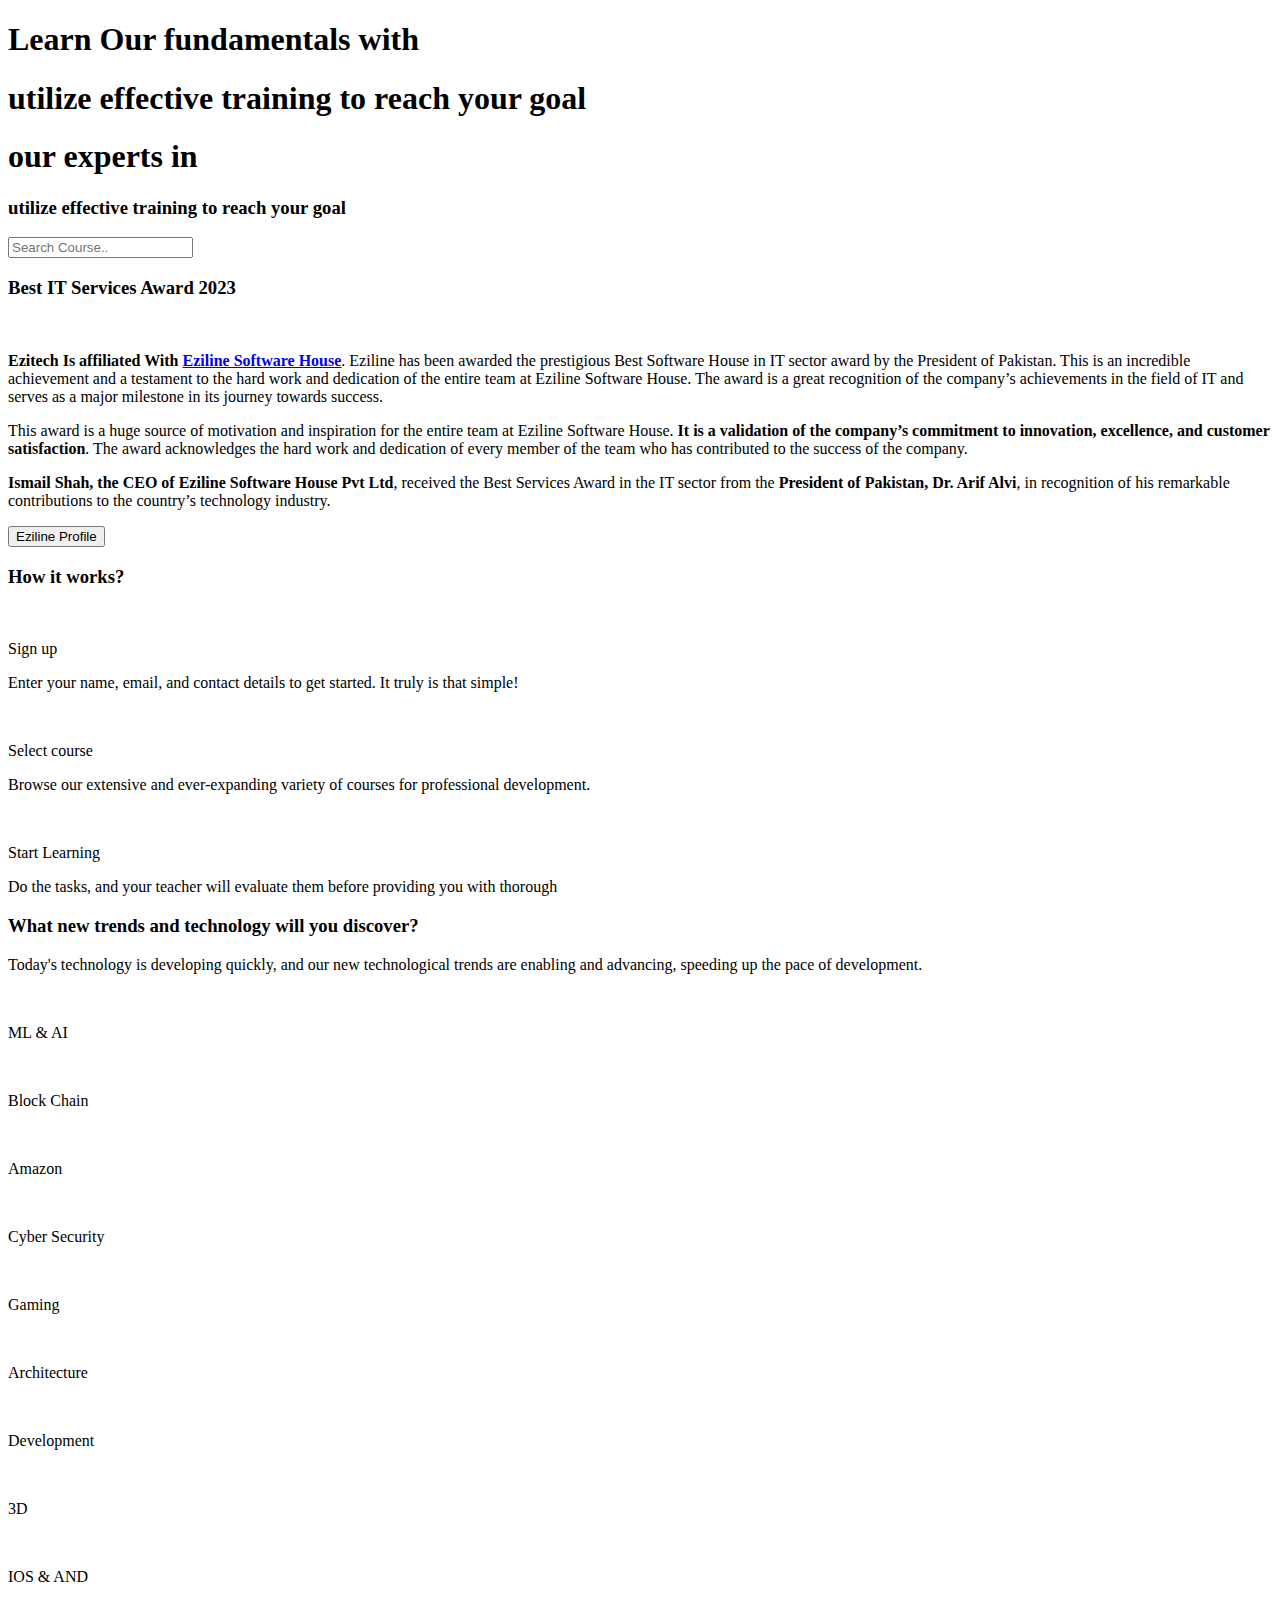
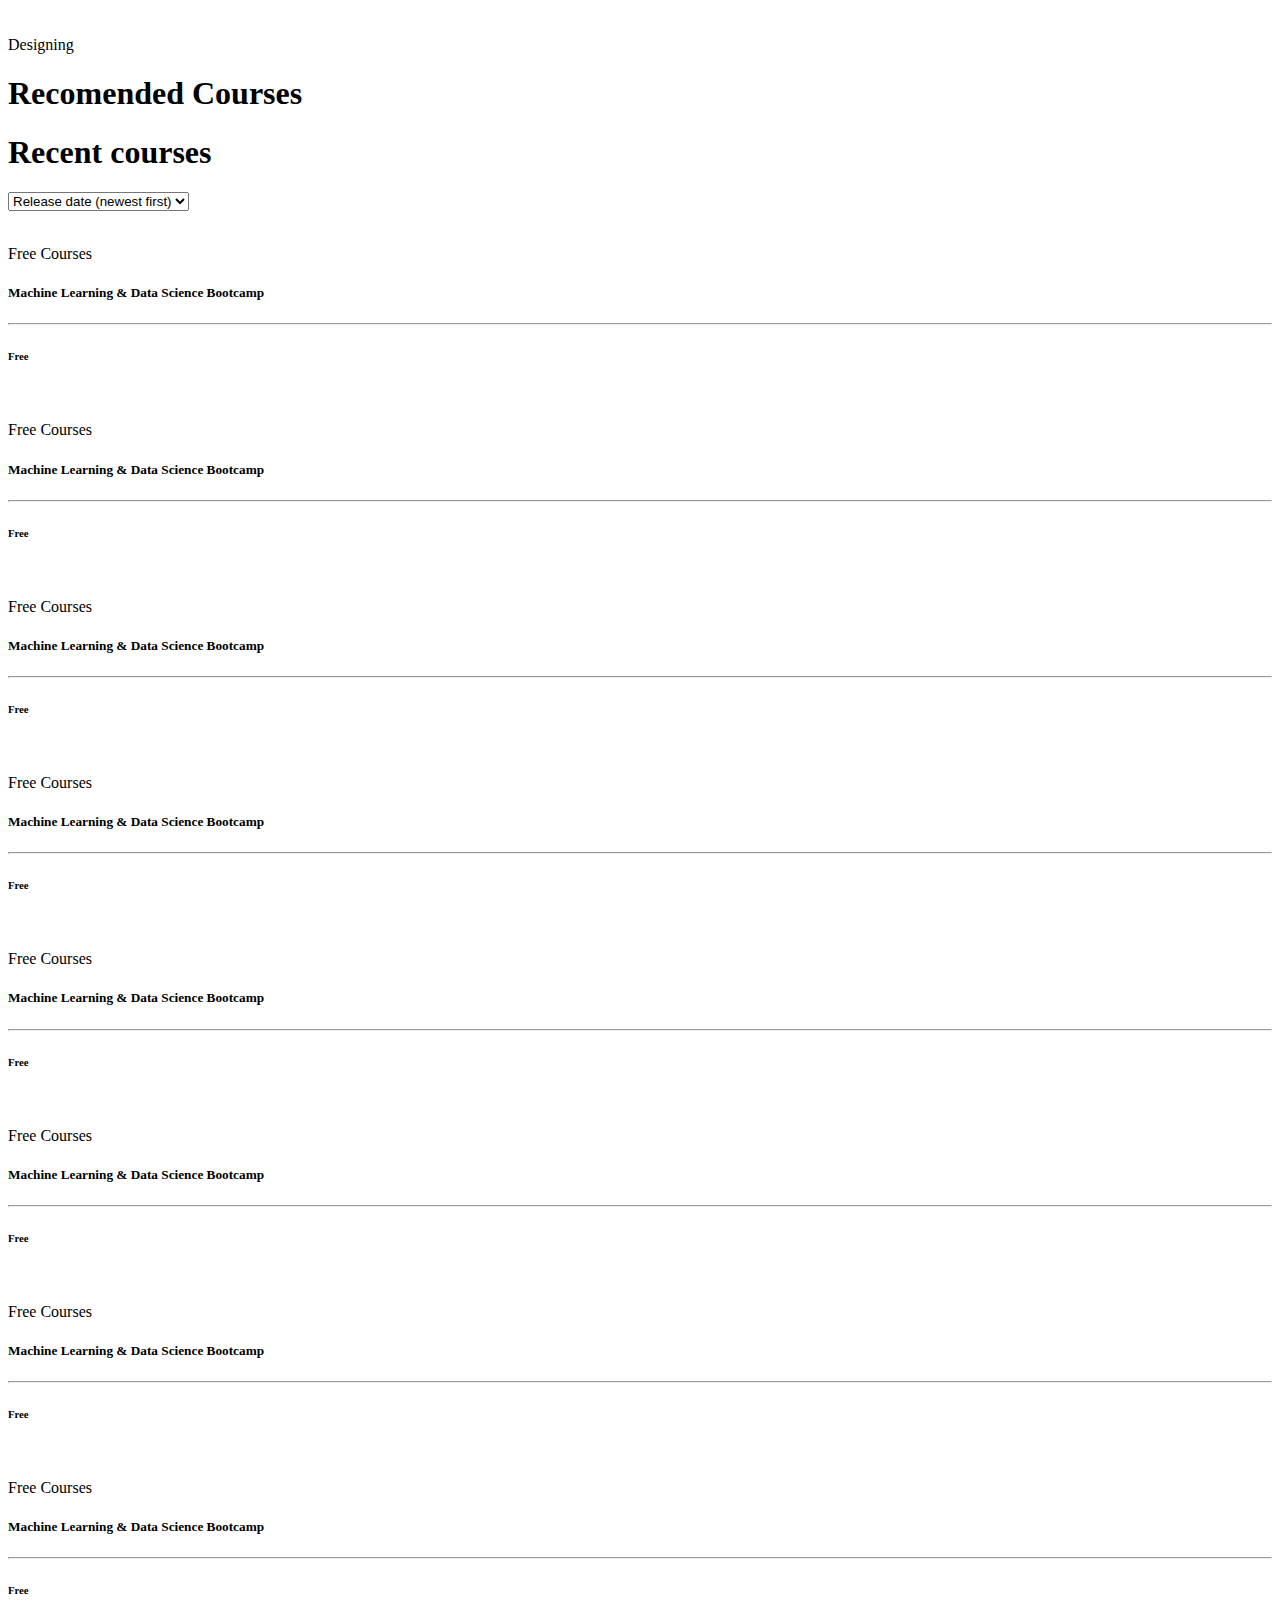
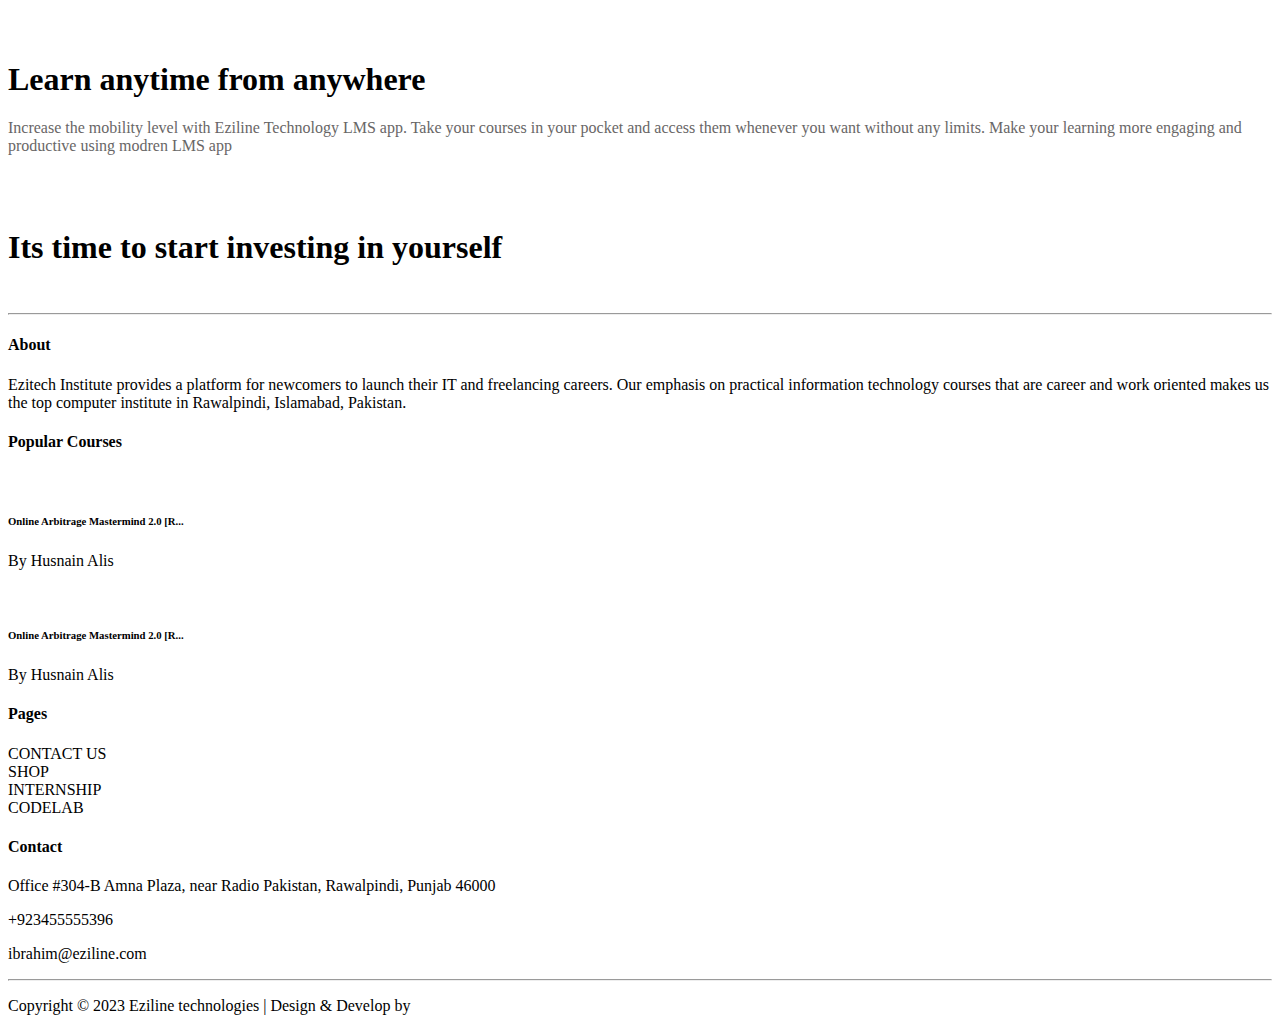
==== Landing page eziline/index.html @ af984516 "Clone Eziline Software house landing page during my internship" ====
<!DOCTYPE html>
<html lang="en">
  <head>
    <meta charset="utf-8" />
    <meta name="viewport" content="width=device-width, initial-scale=1" />
    <title>Bootstrap demo</title>
    <link
      href="https://cdn.jsdelivr.net/npm/bootstrap@5.3.2/dist/css/bootstrap.min.css"
      rel="stylesheet"
      integrity="sha384-T3c6CoIi6uLrA9TneNEoa7RxnatzjcDSCmG1MXxSR1GAsXEV/Dwwykc2MPK8M2HN"
      crossorigin="anonymous"
    />
    <link rel="stylesheet" href="/css/index.css" />
   
  </head>
  <body>
    
    <div class="container-fluid screen1 py-5">
     

     


      <div class="row text-capitalize text-center textarea">
        <div class=" offset-2 col-8">
          <h1 class="display-4 d-md-inline d-none">Learn Our fundamentals with</h1>
          <h1 class="display-4 d-md-none d-block"> utilize effective training to reach your goal </h1>
          <h1 class="display-4 d-md-inline d-none">our experts in </h1><span class="display-4" id="text"></span>
          <h3 class="lead py-4 d-md-block d-none">
            utilize effective training to reach your goal
          </h3>
          <input type="search" class="d-md-inline d-none mb-5" name="" placeholder="Search Course.." id="" />
        </div>
      </div>
    </div>
    <div class="container screen2 my-5">
      <div class="row text-capitalize text-center my-5">
        <div class="col"><h3>Best IT Services Award 2023</h3></div>
      </div>
      <div class="row">
        <div class="col-md-4">
          <img
            src="https://ezitech.org/wp-content/uploads/2023/03/Screenshot-2023-03-02-at-11.57.27-AM-1-486x562.png"
            class="img-fluid"
            alt=""
          />
        </div>
        <div class="col-md-8 pt-md-0 mt-md-0 pt-2 mt-2">
          <p style="text-align: left">
            <strong
              >Ezitech Is affiliated With
              <a href="https://www.eziline.com/"
                >Eziline Software House</a
              ></strong
            >. Eziline has been awarded the prestigious Best Software House in
            IT sector award by the President of Pakistan. This is an incredible
            achievement and a testament to the hard work and dedication of the
            entire team at Eziline Software House. The award is a great
            recognition of the company’s achievements in the field of IT and
            serves as a major milestone in its journey towards success.
          </p>
          <p>
            This award is a huge source of motivation and inspiration for the
            entire team at Eziline Software House.
            <strong
              >It is a validation of the company’s commitment to innovation,
              excellence, and customer satisfaction</strong
            >. The award acknowledges the hard work and dedication of every
            member of the team who has contributed to the success of the
            company.
          </p>
          <p>
            <strong
              >Ismail Shah, the CEO of Eziline Software House Pvt Ltd</strong
            >, received the Best Services Award in the IT sector from the
            <strong>President of Pakistan, Dr. Arif Alvi</strong>, in
            recognition of his remarkable contributions to the country’s
            technology industry.
          </p>
          <button>Eziline Profile</button>
        </div>
      </div>
    </div>

    <div class="container screen3">
      <div class="row my-5 text-center text-capitalize">
        <h3>How it works?</h3>
      </div>
      <div class="row text-center">
        <div class="col-md-4">
          <img
            src="/pics/216ad0da-75f9-4e24-b6ec-477afe3dc6c2.svg"
            class="img-fluid"
            alt=""
          />
          <p class="lead"></p>
          <p>Sign up</p>
          <p class="disc">
            Enter your name, email, and contact details to get started. It truly
            is that simple!
          </p>
        </div>
        <div class="col-md-4">
          <img
            src="/pics/dc2e5664-c90b-47d3-ad86-4860d869b733.svg"
            class="img-fluid"
            alt=""
          />
          <p class="lead"></p>
          <p>Select course</p>
          <p class="disc">
            Browse our extensive and ever-expanding variety of courses for
            professional development.
          </p>
        </div>
        <div class="col-md-4">
          <img
            src="/pics/216ad0da-75f9-4e24-b6ec-477afe3dc6c2.svg"
            class="img-fluid"
            alt=""
          />
          <p class="lead"></p>
          <p>Start Learning</p>
          <p class="disc">
            Do the tasks, and your teacher will evaluate them before providing
            you with thorough
          </p>
        </div>
      </div>
    </div>

    <div class="container screen4">
      <div class="row py-5 text-capitalize text-center">
        <div class="offset-md-2 col-md-8">
          <h3>What new trends and technology will you discover?</h3>
          <p class="disc">
            Today's technology is developing quickly, and our new technological
            trends are enabling and advancing, speeding up the pace of
            development.
          </p>
        </div>
      </div>
      <div class="row text-center justify-content-around">
        <div class="col-md-2 col-sm-3 col-5 my-2 courses">
          <img
            src="/pics/artificial-intelligence-3-69x69.png"
            class="img-fluid w-50 py-4"
            alt=""
          />
          <p>ML & AI</p>
        </div>
        <div class="col-md-2 col-sm-3 col-5 mx-1 my-2 courses">
          <img
            src="/pics/blockchain-69x69.png"
            class="img-fluid w-50 py-4"
            alt=""
          />
          <p>Block Chain</p>
        </div>

        <div class="col-md-2 col-sm-3 col-5 my-2 courses">
          <img src="/pics/aaaa-69x69.png" class="img-fluid w-50 py-4" alt="" />
          <p>Amazon</p>
        </div>

        <div class="col-md-2 col-sm-3 col-5 mx-1 my-2 courses">
          <img
            src="/pics/cccccc-69x69.png"
            class="img-fluid w-50 py-4"
            alt=""
          />
          <p>Cyber Security</p>
        </div>

        <div class="col-md-2 col-sm-3 col-5 my-2 courses">
          <img src="/pics/vvvv-69x69.png" class="img-fluid w-50 py-4" alt="" />
          <p>Gaming</p>
        </div>

        <div class="col-md-2 col-sm-3 col-5 mx-1 my-2 courses">
          <img src="/pics/ssss-69x69.png" class="img-fluid w-50 py-4" alt="" />
          <p>Architecture</p>
        </div>

        <div class="col-md-2 col-sm-3 col-5 mx-1 my-2 courses">
          <img src="/pics/ffff-69x69.png" class="img-fluid w-50 py-4" alt="" />
          <p>Development</p>
        </div>

        <div class="col-md-2 col-sm-3 col-5 mx-1 my-2 courses">
          <img src="/pics/3d-68x68.png" class="img-fluid w-50 py-4" alt="" />
          <p>3D</p>
        </div>

        <div class="col-md-2 col-sm-3 col-5 mx-1 my-2 courses">
          <img
            src="/pics/aaaaaaaaaaaaaaaaaaaaaa-69x69.png"
            class="img-fluid w-50 py-4"
            alt=""
          />
          <p>IOS & AND</p>
        </div>

        <div class="col-md-2 col-sm-3 col-5 mx-1 my-2 courses">
          <img src="/pics/www-69x69.png" class="img-fluid w-50 py-4" alt="" />
          <p>Designing</p>
        </div>
      </div>
    </div>

    <div class="container-fluid screen5">
      <div class="row text-center py-5">
        <div class="offset-md-2 col-md-8">
          <h1>Recomended Courses</h1>
        </div>
      </div>
      <div class="row justify-content-around card1" id="card"></div>

      <div class="row text-center">
        <div class="mt-4 text-center" id="buttons"></div>
      </div>
    </div>

    <div class="container-fluid screen6">
      <div class="row my-5 pt-3">
        <div class="col-sm-6">
          <h1>Recent courses</h1>
        </div>
        <div class="col-sm-6 p text-sm-end">
          <select name="filter" class="p-2 rounded" id="filter">
            <option value="1">Release date (newest first)</option>
            <option value="2">Release date (oldest first)</option>
            <option value="3">Overall Rating</option>
            <option value="4">Popular (most viewed)</option>
          </select>
        </div>
      </div>
      <div class="row">
        <div class="col-md-3 col-sm-5 mb-3 courses2">
          <img
            src="https://ezitech.org/wp-content/uploads/2022/11/lqAnYIWetmy83To78KmRLYFY2Pb6INY7nVqpfrfE.jpg"
            class="img-fluid"
            alt=""
          />
          <p class="mx-3">Free Courses</p>
          <h5 class="mx-3">Machine Learning & Data Science Bootcamp</h5>
          <hr />
          <h6 class="text-end mx-3"><strong>Free</strong></h6>
        </div>
        <div class="col-md-3 col-sm-5 mb-3 courses2">
          <img
            src="https://ezitech.org/wp-content/uploads/2022/10/app-tips-google-my-business-00-hero.jpg"
            class="img-fluid"
            alt=""
          />
          <p class="mx-3">Free Courses</p>
          <h5 class="mx-3">Machine Learning & Data Science Bootcamp</h5>
          <hr />
          <h6 class="text-end mx-3"><strong>Free</strong></h6>
        </div>
        <div class="col-md-3 col-sm-5 mb-3 courses2">
          <img
            src="https://ezitech.org/wp-content/uploads/2022/10/what-is-copywriter-hero.png"
            class="img-fluid"
            alt=""
          />
          <p class="mx-3">Free Courses</p>
          <h5 class="mx-3">Machine Learning & Data Science Bootcamp</h5>
          <hr />
          <h6 class="text-end mx-3"><strong>Free</strong></h6>
        </div>
        <div class="col-md-3 col-sm-5 mb-3 courses2">
          <img
            src="https://ezitech.org/wp-content/uploads/2022/10/post-3.jpg"
            class="img-fluid"
            alt=""
          />
          <p class="mx-3">Free Courses</p>
          <h5 class="mx-3">Machine Learning & Data Science Bootcamp</h5>
          <hr />
          <h6 class="text-end mx-3"><strong>Free</strong></h6>
        </div>
      </div>
      <div class="row py-4">
        <div class="col-md-3 col-sm-5 mb-3 courses2">
          <img
            src="https://ezitech.org/wp-content/uploads/2022/10/1294-Thumbnail.width-1200.jpg"
            class="img-fluid"
            alt=""
          />
          <p class="mx-3">Free Courses</p>
          <h5 class="mx-3">Machine Learning & Data Science Bootcamp</h5>
          <hr />
          <h6 class="text-end mx-3"><strong>Free</strong></h6>
        </div>
        <div class="col-md-3 col-sm-5 mb-3 courses2">
          <img
            src="https://ezitech.org/wp-content/uploads/2022/10/linkedin-search-630834c87e29b-sej-1520x800-1.png"
            class="img-fluid"
            alt=""
          />
          <p class="mx-3">Free Courses</p>
          <h5 class="mx-3">Machine Learning & Data Science Bootcamp</h5>
          <hr />
          <h6 class="text-end mx-3"><strong>Free</strong></h6>
        </div>
        <div class="col-md-3 col-sm-5 mb-3 courses2">
          <img
            src="https://ezitech.org/wp-content/uploads/2022/10/Instagram-vs-Facebook-Which-is-Better-for-Video-Marketing.png"
            class="img-fluid"
            alt=""
          />
          <p class="mx-3">Free Courses</p>
          <h5 class="mx-3">Machine Learning & Data Science Bootcamp</h5>
          <hr />
          <h6 class="text-end mx-3"><strong>Free</strong></h6>
        </div>
        <div class="col-md-3 col-sm-5 mb-3 courses2">
          <img
            src="https://ezitech.org/wp-content/uploads/2022/10/What-is-a-digital-marketing-agency.webp"
            class="img-fluid"
            alt=""
          />
          <p class="mx-3">Free Courses</p>
          <h5 class="mx-3">Machine Learning & Data Science Bootcamp</h5>
          <hr />
          <h6 class="text-end mx-3"><strong>Free</strong></h6>
        </div>
      </div>
    </div>

    <div class="container screen7">
      <div class="row my-5">
        <div class="offset-sm-1 col-sm-6 my-4">
          <img src="/pics/phone-copy.webp" class="img-fluid" alt="" />
        </div>
        <div class="col-sm-5">
          <h1 class="display-4 pt-sm-5 mt-sm-5">
            Learn <span>anytime</span> from anywhere
          </h1>
          <p class="d-md-flex d-none pt-3" style="color: rgb(104, 102, 102);">Increase the mobility level with Eziline Technology LMS app. Take your courses in your pocket and access them whenever you want without any limits. Make your learning more engaging and productive using modren LMS app</p>
          <div class="row mt-5">
            <div class="col-5">
              <img src="/pics/appstore-copy.webp" class="img-fluid" alt="" />
            </div>
            <div class="col-4">
              <img
                src="/pics/%D0%98%D0%B7%D0%BE%D0%B1%D1%80%D0%B0%D0%B6%D0%B5%D0%BD%D0%B8%D0%B5_22.png"
                class="img-fluid"
                alt=""
              />
            </div>
          </div>
        </div>
      </div>
    </div>
    <div class="screen8 container-fluid">
      <div class="row text-center">
        <div class="col">
          <h1 class="display-5 pt-5 mt-5">
            Its time to <span>start</span> investing in yourself
          </h1>
        </div>
      </div>
      <div class="row text-center mt-5">
        <div class="col">
          <img
            src="https://ezitech.org/wp-content/uploads/2023/03/8-3-1441x555-copy-1438x554.webp"
            class="img-fluid"
            alt=""
          />
          <hr>
        </div>
      </div>
    </div>
    
<footer class="container-fluid pt-5">
  
  <div class="row">
    <div class="col-md-3 col-sm-6 col-12">
      <h4 class="pb-4">About</h4>
      <p> Ezitech Institute provides a platform for newcomers to launch their IT and freelancing careers. Our emphasis on practical information technology courses that are career and work oriented makes us the top computer institute in Rawalpindi, Islamabad, Pakistan.</p>

    </div>
    <div class="col-md-3 col-sm-6 col-12">
      <h4 class="pb-4">Popular Courses</h4>
      <div class="row">
        <div class="col-3">
<img src="https://ezitech.org/wp-content/uploads/2023/03/shutterstock_1936430215-75x75.png" class="img-fluid" alt="">
        </div>
        <div class="col-9">
          <h6>Online Arbitrage Mastermind 2.0 [R...</h6>
          <p class="disc">By Husnain Alis</p>
        </div>
      </div>
      <div class="row">
        <div class="col-3">
<img src="https://ezitech.org/wp-content/uploads/2023/07/5167842_cafe-75x75.webp" class="img-fluid" alt="">
        </div>
        <div class="col-9">
          <h6>Online Arbitrage Mastermind 2.0 [R...</h6>
          <p class="disc">By Husnain Alis</p>
        </div>
      </div>

    </div>
    <div class="col-md-3 col-sm-6 col-12">
      <h4 class="pb-4">Pages</h4>
      <li class="pt-2">CONTACT US</li>
      <li class="pt-2">SHOP</li>
      <li class="pt-2">INTERNSHIP</li>
      <li class="pt-2">CODELAB</li>

    </div>
    <div class="col-md-3 col-sm-6 col-12">
      <h4 class="pb-4">Contact</h4>
<p>Office #304-B Amna Plaza, near Radio Pakistan, Rawalpindi, Punjab 46000</p>
<p>+923455555396</p>
<p>ibrahim@eziline.com</p>
    </div>
    
  </div>
  <hr>
  <div class="row text-center pb-3">
    <div class="col"><p>Copyright © 2023 Eziline technologies | Design & Develop by <a style="color: white; text-decoration: underline;"  href="">Eziline Software House</a></p></div>
  </div>
</footer>
    <script
      src="https://cdn.jsdelivr.net/npm/bootstrap@5.3.2/dist/js/bootstrap.bundle.min.js"
      integrity="sha384-C6RzsynM9kWDrMNeT87bh95OGNyZPhcTNXj1NW7RuBCsyN/o0jlpcV8Qyq46cDfL"
      crossorigin="anonymous"
    ></script>
    <script src="/js/index.js"></script>
  </body>
</html>
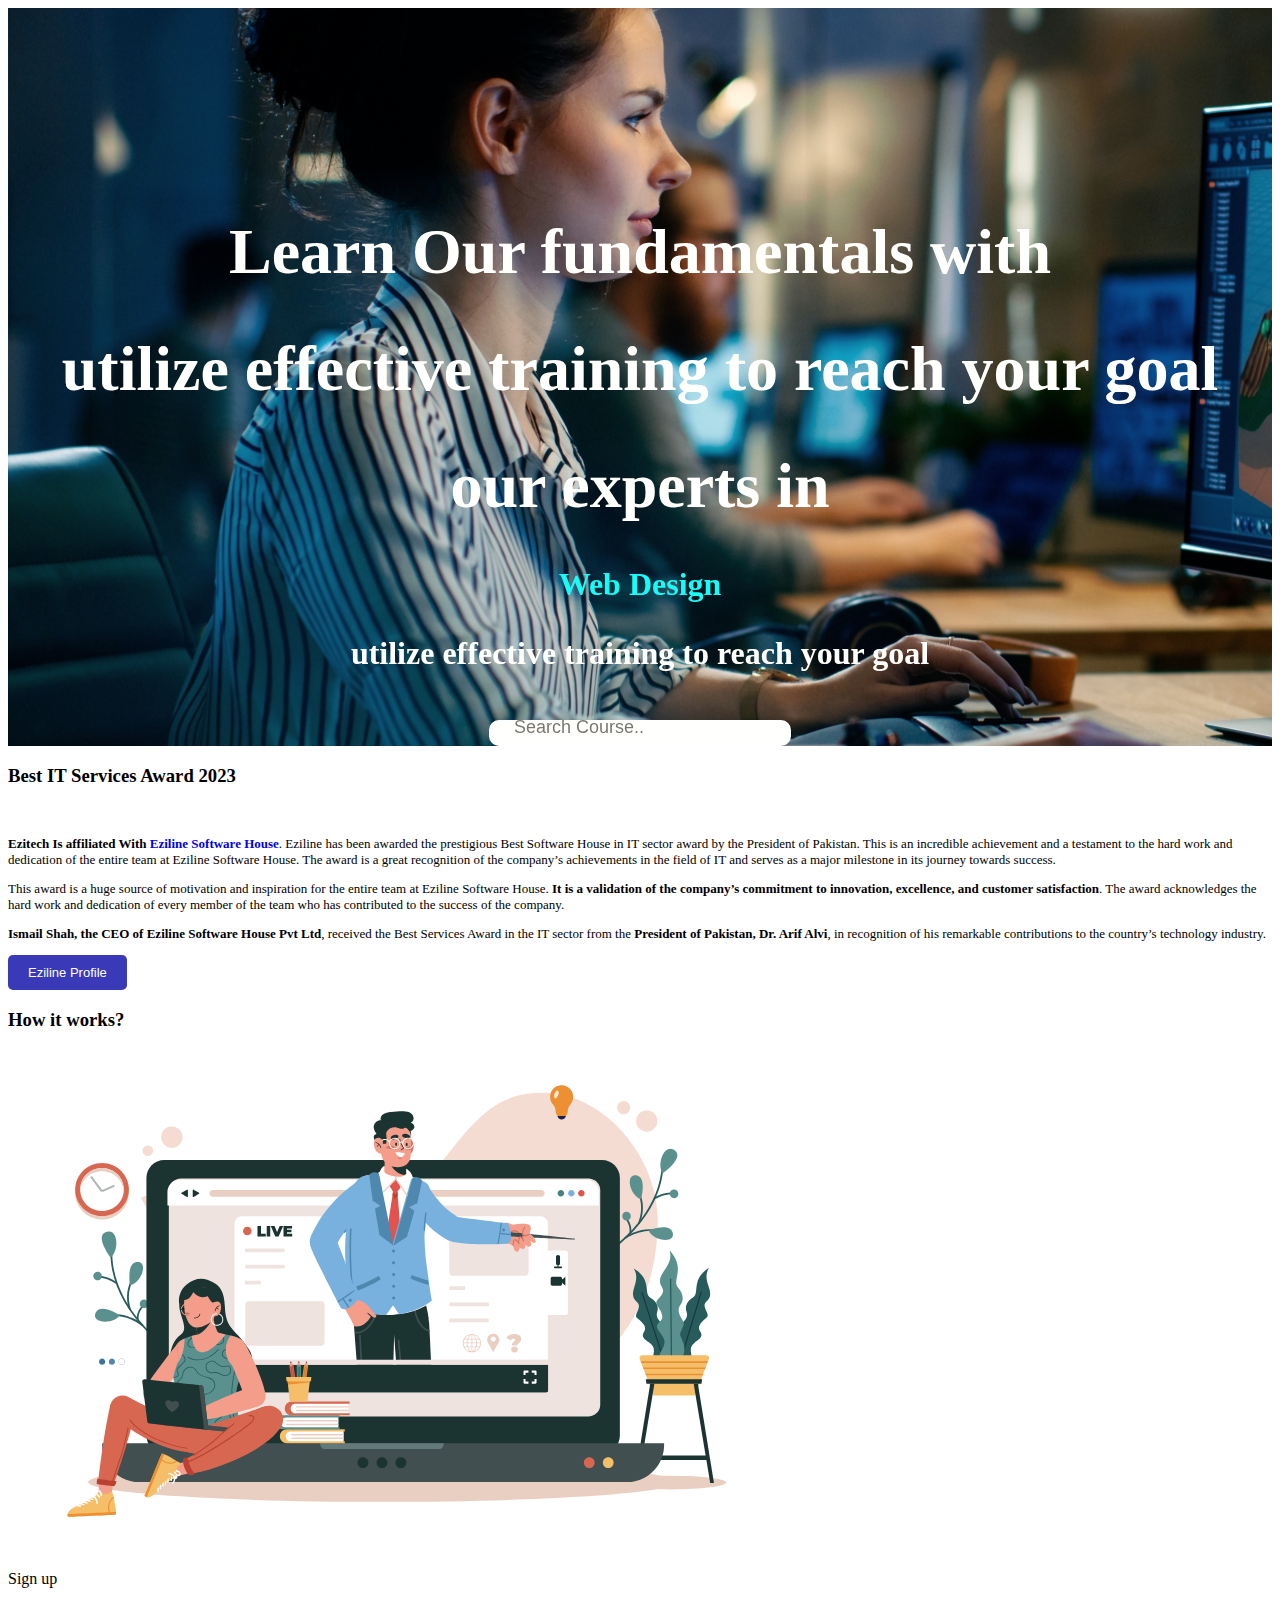
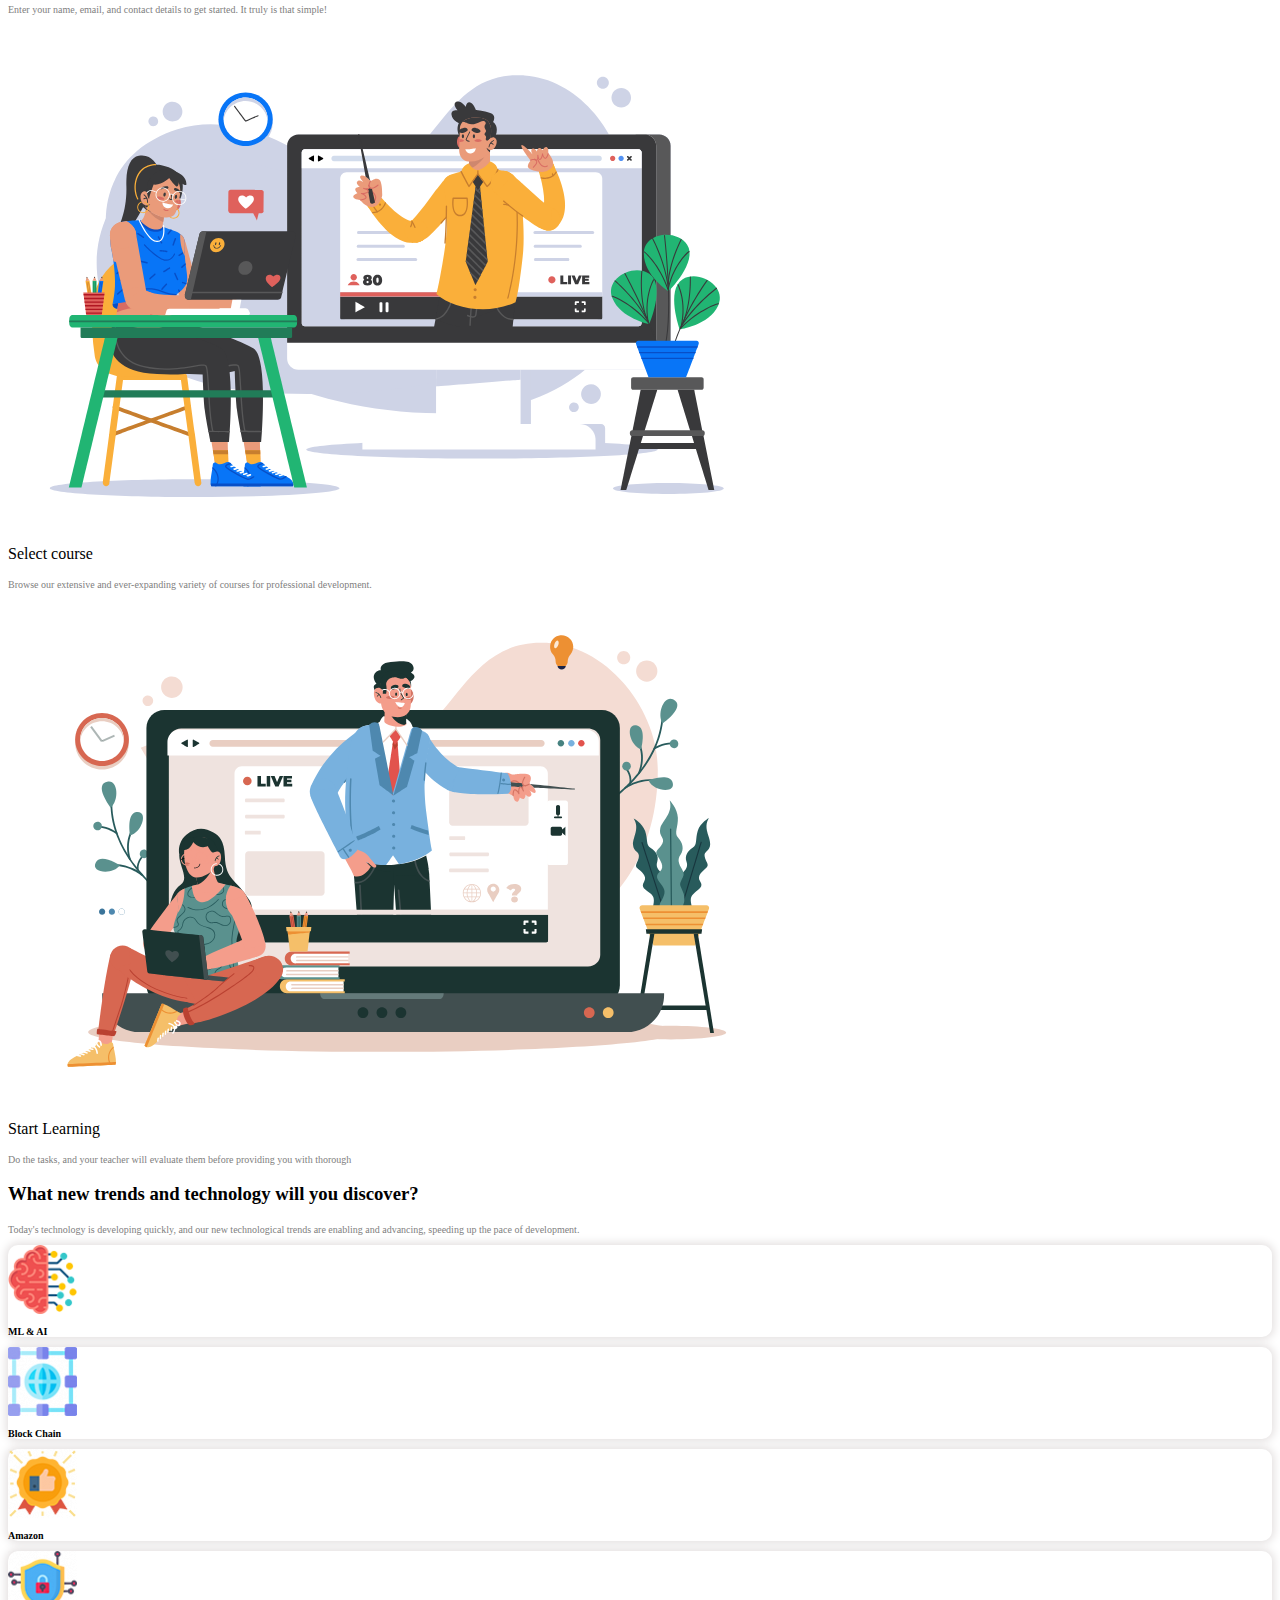
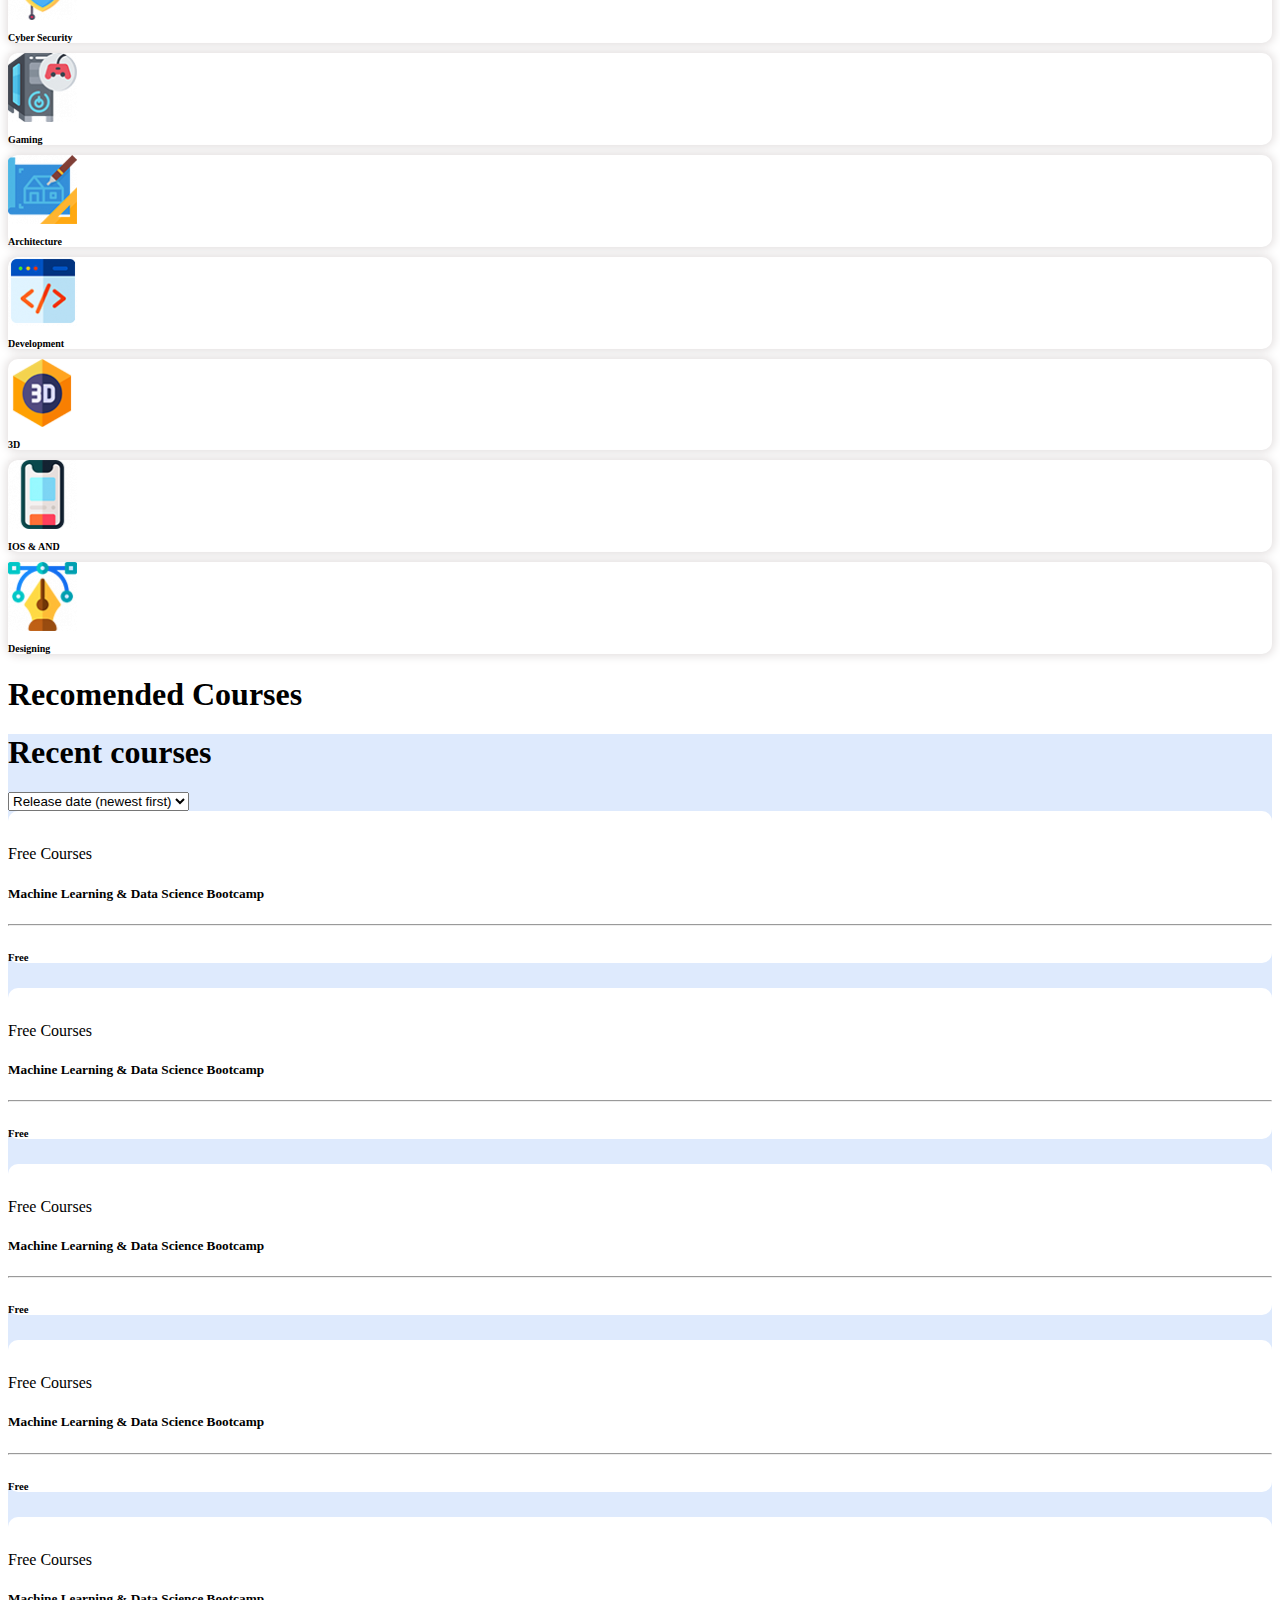
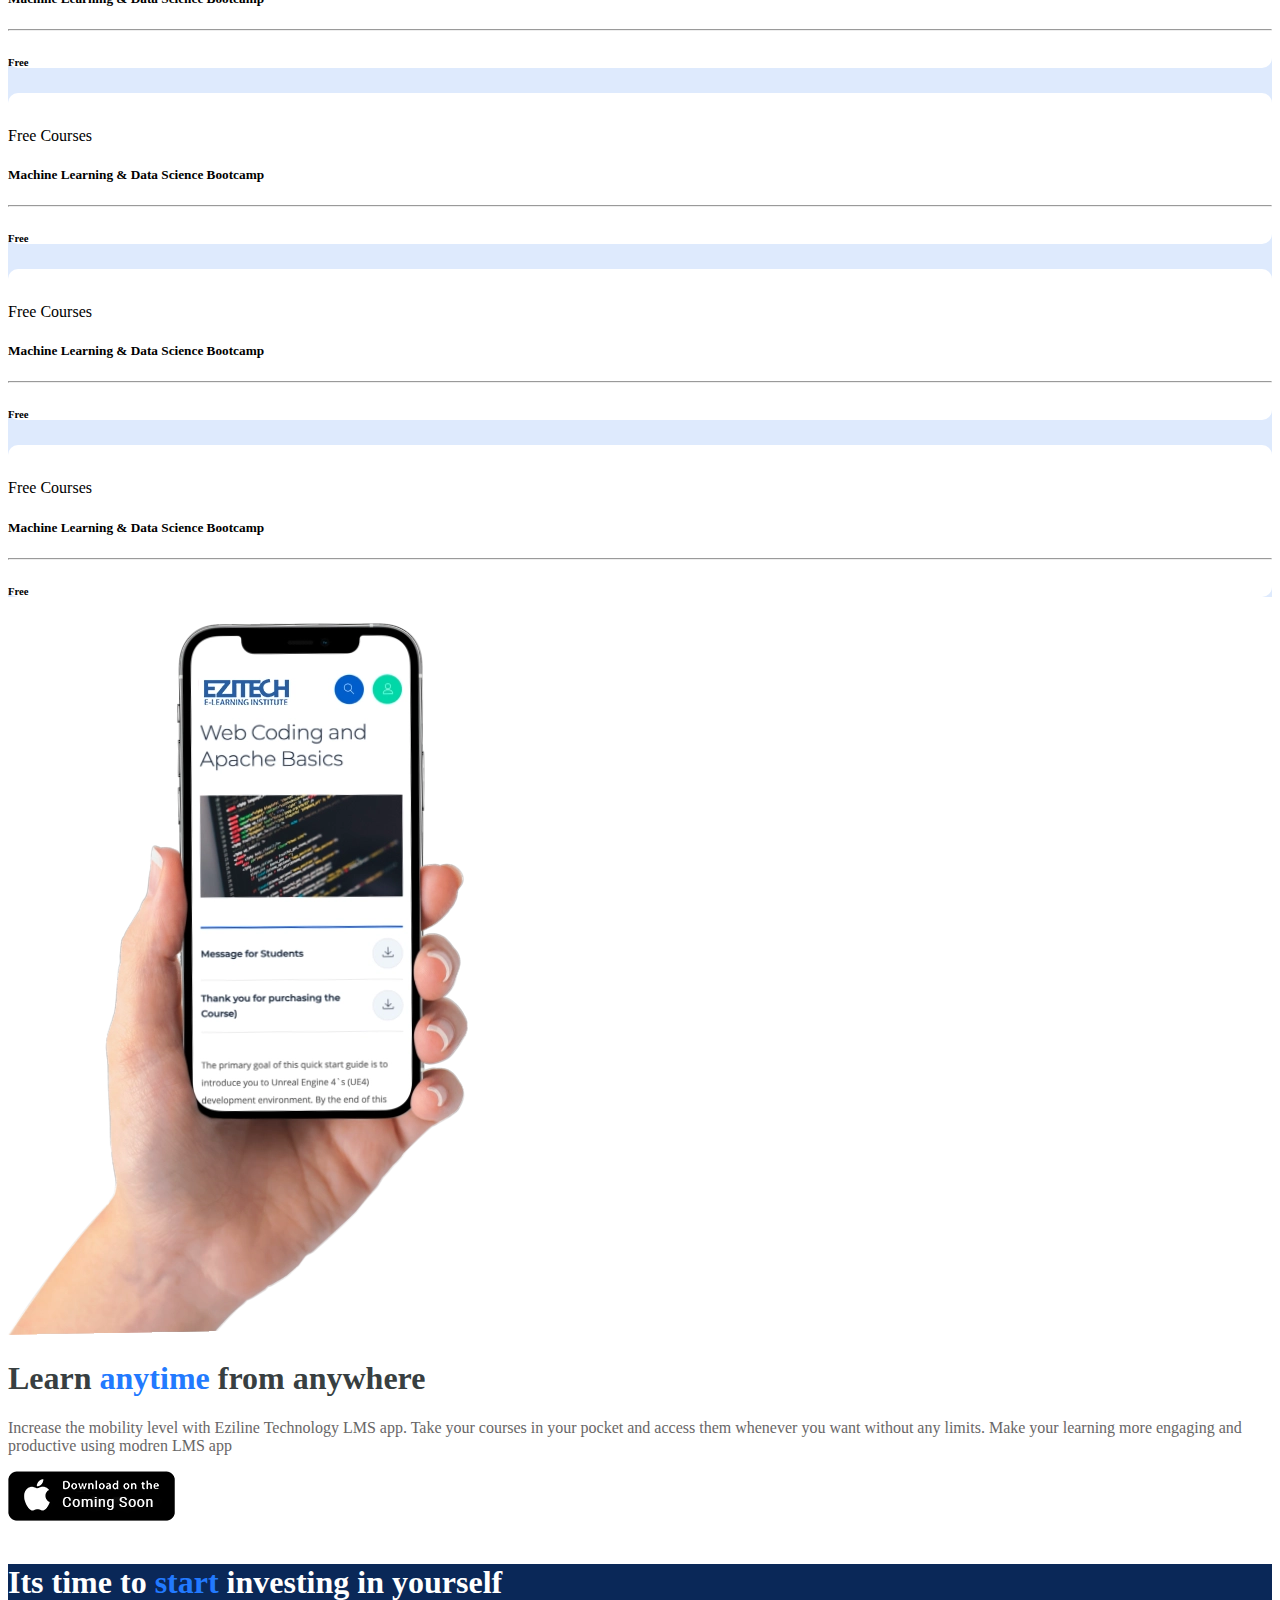
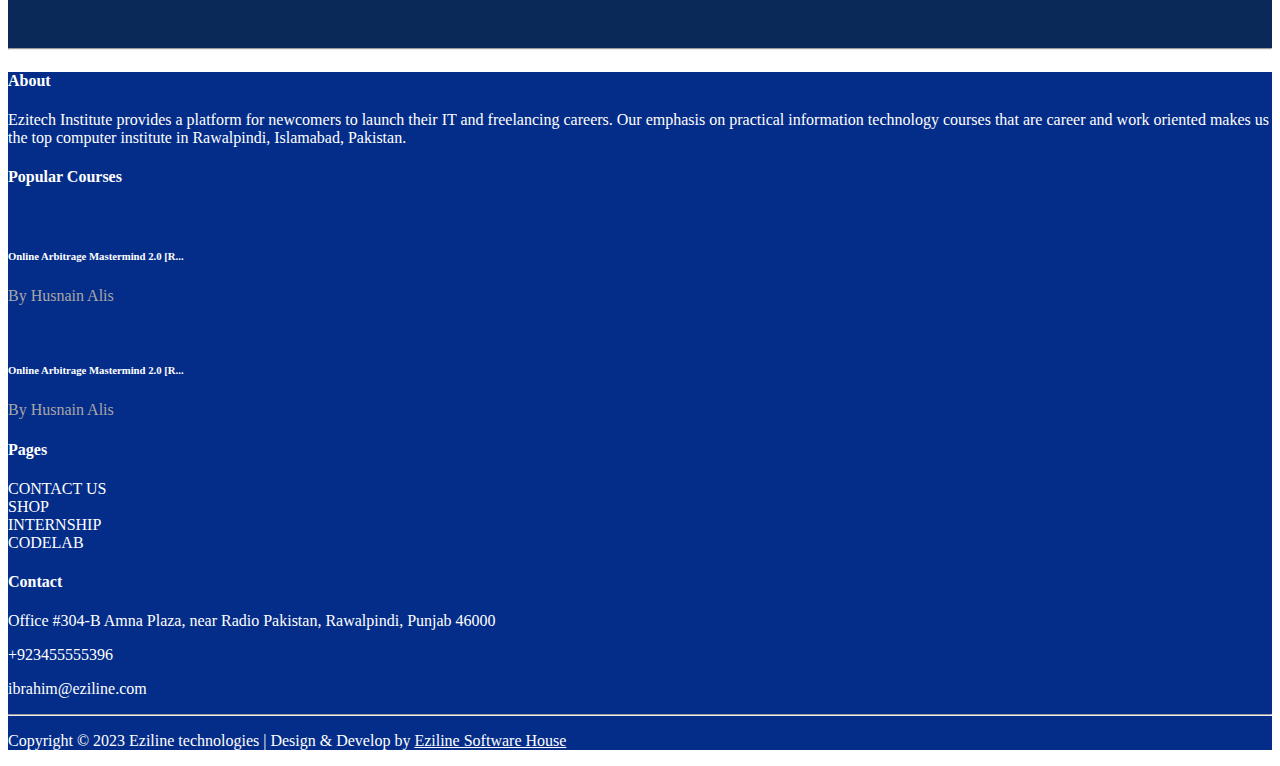
==== commit 904229b7: "Corrected all paths of images and files" ====
--- a/Landing page eziline/index.html
+++ b/Landing page eziline/index.html
@@ -10,7 +10,7 @@
       integrity="sha384-T3c6CoIi6uLrA9TneNEoa7RxnatzjcDSCmG1MXxSR1GAsXEV/Dwwykc2MPK8M2HN"
       crossorigin="anonymous"
     />
-    <link rel="stylesheet" href="/css/index.css" />
+    <link rel="stylesheet" href="css/index.css" />
    
   </head>
   <body>
@@ -89,7 +89,7 @@
       <div class="row text-center">
         <div class="col-md-4">
           <img
-            src="/pics/216ad0da-75f9-4e24-b6ec-477afe3dc6c2.svg"
+            src="pics/216ad0da-75f9-4e24-b6ec-477afe3dc6c2.svg"
             class="img-fluid"
             alt=""
           />
@@ -102,7 +102,7 @@
         </div>
         <div class="col-md-4">
           <img
-            src="/pics/dc2e5664-c90b-47d3-ad86-4860d869b733.svg"
+            src="pics/dc2e5664-c90b-47d3-ad86-4860d869b733.svg"
             class="img-fluid"
             alt=""
           />
@@ -115,7 +115,7 @@
         </div>
         <div class="col-md-4">
           <img
-            src="/pics/216ad0da-75f9-4e24-b6ec-477afe3dc6c2.svg"
+            src="pics/216ad0da-75f9-4e24-b6ec-477afe3dc6c2.svg"
             class="img-fluid"
             alt=""
           />
@@ -143,7 +143,7 @@
       <div class="row text-center justify-content-around">
         <div class="col-md-2 col-sm-3 col-5 my-2 courses">
           <img
-            src="/pics/artificial-intelligence-3-69x69.png"
+            src="pics/artificial-intelligence-3-69x69.png"
             class="img-fluid w-50 py-4"
             alt=""
           />
@@ -151,7 +151,7 @@
         </div>
         <div class="col-md-2 col-sm-3 col-5 mx-1 my-2 courses">
           <img
-            src="/pics/blockchain-69x69.png"
+            src="pics/blockchain-69x69.png"
             class="img-fluid w-50 py-4"
             alt=""
           />
@@ -159,13 +159,13 @@
         </div>
 
         <div class="col-md-2 col-sm-3 col-5 my-2 courses">
-          <img src="/pics/aaaa-69x69.png" class="img-fluid w-50 py-4" alt="" />
+          <img src="pics/aaaa-69x69.png" class="img-fluid w-50 py-4" alt="" />
           <p>Amazon</p>
         </div>
 
         <div class="col-md-2 col-sm-3 col-5 mx-1 my-2 courses">
           <img
-            src="/pics/cccccc-69x69.png"
+            src="pics/cccccc-69x69.png"
             class="img-fluid w-50 py-4"
             alt=""
           />
@@ -173,28 +173,28 @@
         </div>
 
         <div class="col-md-2 col-sm-3 col-5 my-2 courses">
-          <img src="/pics/vvvv-69x69.png" class="img-fluid w-50 py-4" alt="" />
+          <img src="pics/vvvv-69x69.png" class="img-fluid w-50 py-4" alt="" />
           <p>Gaming</p>
         </div>
 
         <div class="col-md-2 col-sm-3 col-5 mx-1 my-2 courses">
-          <img src="/pics/ssss-69x69.png" class="img-fluid w-50 py-4" alt="" />
+          <img src="pics/ssss-69x69.png" class="img-fluid w-50 py-4" alt="" />
           <p>Architecture</p>
         </div>
 
         <div class="col-md-2 col-sm-3 col-5 mx-1 my-2 courses">
-          <img src="/pics/ffff-69x69.png" class="img-fluid w-50 py-4" alt="" />
+          <img src="pics/ffff-69x69.png" class="img-fluid w-50 py-4" alt="" />
           <p>Development</p>
         </div>
 
         <div class="col-md-2 col-sm-3 col-5 mx-1 my-2 courses">
-          <img src="/pics/3d-68x68.png" class="img-fluid w-50 py-4" alt="" />
+          <img src="pics/3d-68x68.png" class="img-fluid w-50 py-4" alt="" />
           <p>3D</p>
         </div>
 
         <div class="col-md-2 col-sm-3 col-5 mx-1 my-2 courses">
           <img
-            src="/pics/aaaaaaaaaaaaaaaaaaaaaa-69x69.png"
+            src="pics/aaaaaaaaaaaaaaaaaaaaaa-69x69.png"
             class="img-fluid w-50 py-4"
             alt=""
           />
@@ -202,7 +202,7 @@
         </div>
 
         <div class="col-md-2 col-sm-3 col-5 mx-1 my-2 courses">
-          <img src="/pics/www-69x69.png" class="img-fluid w-50 py-4" alt="" />
+          <img src="pics/www-69x69.png" class="img-fluid w-50 py-4" alt="" />
           <p>Designing</p>
         </div>
       </div>
@@ -332,7 +332,7 @@
     <div class="container screen7">
       <div class="row my-5">
         <div class="offset-sm-1 col-sm-6 my-4">
-          <img src="/pics/phone-copy.webp" class="img-fluid" alt="" />
+          <img src="pics/phone-copy.webp" class="img-fluid" alt="" />
         </div>
         <div class="col-sm-5">
           <h1 class="display-4 pt-sm-5 mt-sm-5">
@@ -341,11 +341,11 @@
           <p class="d-md-flex d-none pt-3" style="color: rgb(104, 102, 102);">Increase the mobility level with Eziline Technology LMS app. Take your courses in your pocket and access them whenever you want without any limits. Make your learning more engaging and productive using modren LMS app</p>
           <div class="row mt-5">
             <div class="col-5">
-              <img src="/pics/appstore-copy.webp" class="img-fluid" alt="" />
+              <img src="pics/appstore-copy.webp" class="img-fluid" alt="" />
             </div>
             <div class="col-4">
               <img
-                src="/pics/%D0%98%D0%B7%D0%BE%D0%B1%D1%80%D0%B0%D0%B6%D0%B5%D0%BD%D0%B8%D0%B5_22.png"
+                src="pics/%D0%98%D0%B7%D0%BE%D0%B1%D1%80%D0%B0%D0%B6%D0%B5%D0%BD%D0%B8%D0%B5_22.png"
                 class="img-fluid"
                 alt=""
               />
@@ -430,6 +430,6 @@
       integrity="sha384-C6RzsynM9kWDrMNeT87bh95OGNyZPhcTNXj1NW7RuBCsyN/o0jlpcV8Qyq46cDfL"
       crossorigin="anonymous"
     ></script>
-    <script src="/js/index.js"></script>
+    <script src="js/index.js"></script>
   </body>
 </html>
--- a/Landing page eziline/css/index.css
+++ b/Landing page eziline/css/index.css
@@ -0,0 +1,184 @@
+
+.screen1 {
+    background-image: url('../pics/01.jpeg');
+    background-size:  fit-content;
+    background-repeat: no-repeat;
+   
+    font-size: xx-large;
+    font-weight: bold;
+    margin: auto;
+    text-align: center;
+    filter:sepia(10%)
+   
+
+}
+.screen1 .textarea{
+    padding-top: 13%;
+}
+.screen1 h1{
+  
+    
+    color: white;
+    font-weight: bold;
+}
+.screen1 h3{
+  
+    
+    color: white;
+   font-size: xx-large;
+    
+    
+
+}
+.screen1 input{
+    padding-left: 25px;
+    padding-bottom: 10px;
+    padding-right: 100px;
+    border: none;
+    border-radius: 10px;
+}
+.screen1 input::placeholder{
+    font-size: large;
+    border: none;
+   
+}
+.screen1  span{
+    color:aqua;
+    font-weight: bold;
+}
+li {
+    text-transform: capitalize;
+    list-style: none;
+
+
+}
+
+a {
+    text-decoration: none;
+}
+
+.screen2 p {
+    font-size: small;
+}
+
+.screen2 button {
+
+    color: white;
+    background-color: rgb(58, 58, 185);
+    border: none;
+    border-radius: 5px;
+    padding: 10px;
+    padding-left: 20px;
+    padding-right: 20px;
+    font-size: small;
+}
+
+.screen3 .disc {
+    font-size: x-small;
+    color: gray;
+
+}
+
+.screen4 .disc {
+    font-size: x-small;
+    color: gray;
+
+}
+
+.screen4 .courses {
+    border-radius: 10px;
+    background-color: rgb(255, 255, 255);
+    font-weight: bold;
+    font-size: x-small;
+    box-shadow: rgb(226, 222, 222) 0px 0px 10px 2px;
+    transition: all 0.5s;
+    cursor: pointer;
+}
+
+.screen4 .courses:hover {
+    transform: translateY(-10px)
+}
+
+.screen5 p {
+    font-size: small;
+}
+
+.screen5 .card2 {
+    display: none;
+}
+
+.screen5 .card3 {
+    display: none;
+}
+
+.screen5 .timming {
+    background-color: rgb(222, 233, 241);
+    height: 1.5em;
+    align-items: center;
+}
+
+.screen5 .pagebtn {
+    padding: 5px;
+    padding-left: 16px;
+    padding-right: 16px;
+    border: none;
+    color: #227AFF;
+    margin: 5px;
+    border-radius: 3px;
+}
+
+.screen5 .pagebtn:hover {
+    color: white;
+    background-color: #227AFF;
+}
+
+.screen5 .active {
+    background-color: #227AFF;
+    color: white;
+    font-weight: bold;
+}
+.screen6 {
+    background-color: #deeafd;
+    
+}
+.screen6 .courses2{
+    background: white;
+    border-radius: 10px;
+}
+.screen6 .courses2 img{
+    
+    border-radius: 10px;
+}
+
+.screen7 h1{
+    font-weight: bold;
+    color: rgb(56, 63, 65);
+}
+.screen7 h1 span{
+    color: #227AFF;
+}
+.screen8{
+    background-color: #0a2858;
+    
+}
+.screen8 h1{
+    font-weight: bold;
+    color: white;
+}
+.screen8 h1 span{
+    
+    color: #227AFF;
+}
+footer{
+    background-color: #042D89;
+    color: white;
+}
+footer h4{
+font-weight: bold;
+}
+footer li{
+    list-style:disc;
+}
+footer .disc{
+    color: rgb(168, 166, 166);
+}